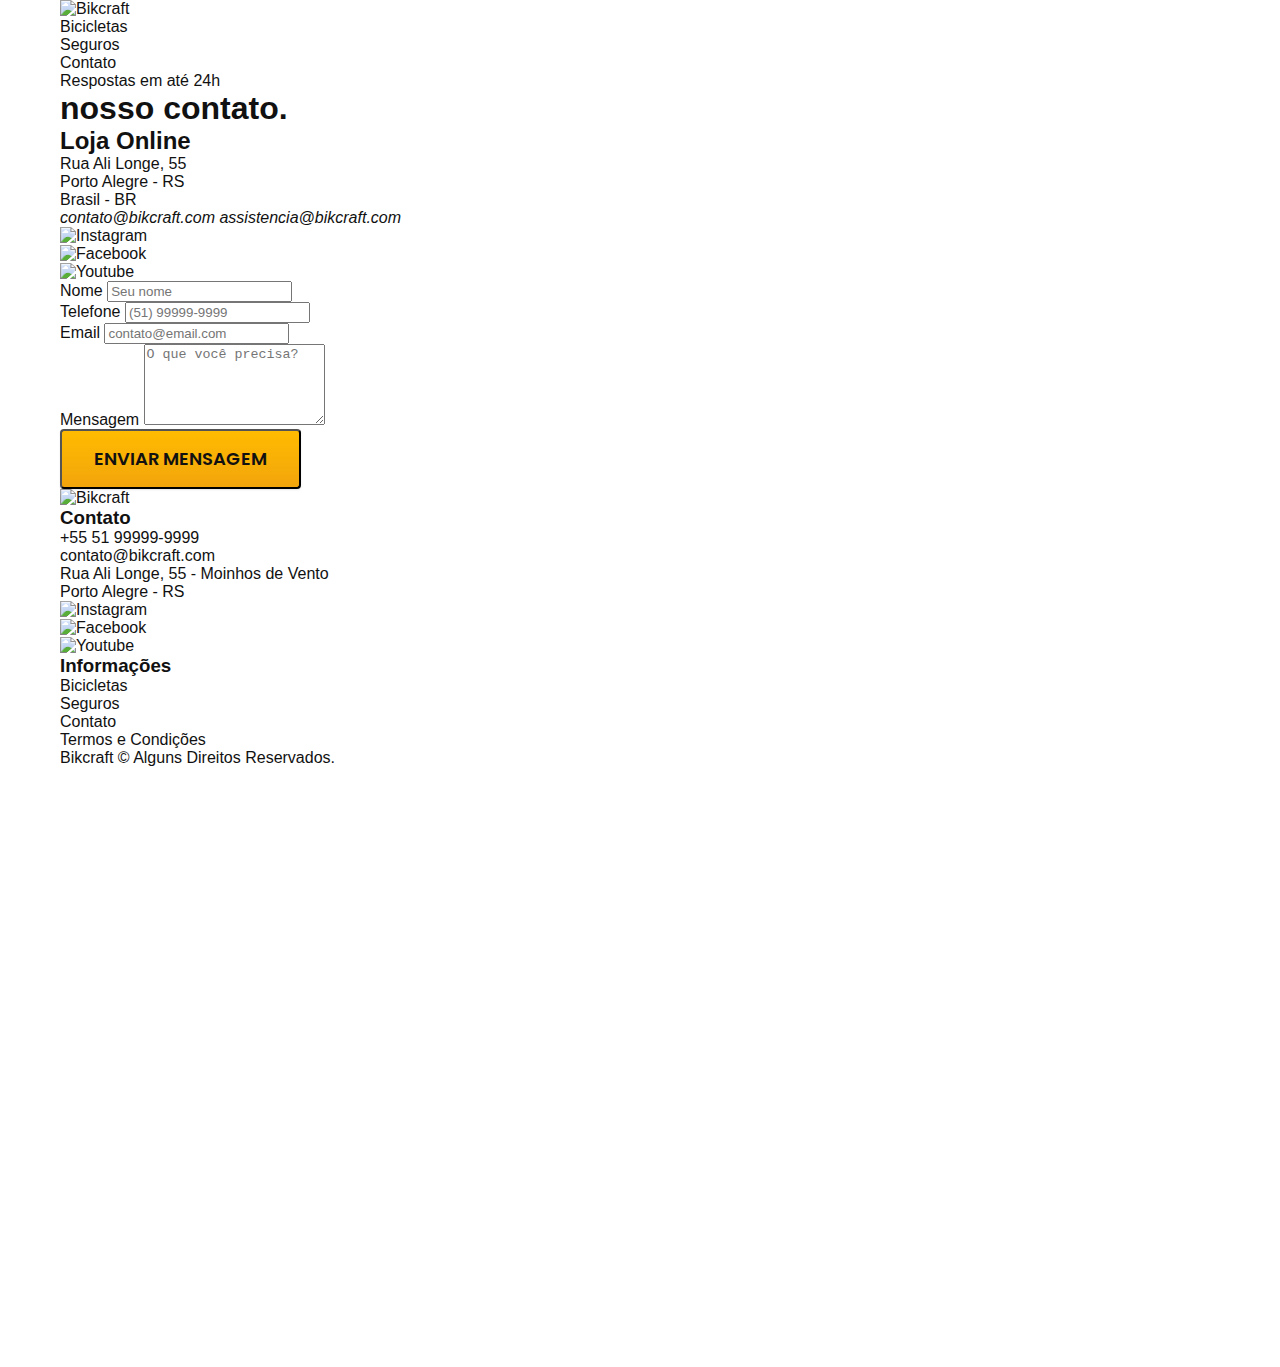
==== contato.html @ effa02eb "att" ====
<!DOCTYPE html>
<html lang="pt-br">
  <head>
    <meta charset="UTF-8" />
    <meta http-equiv="X-UA-Compatible" content="IE=edge" />
    <meta name="viewport" content="width=device-width, initial-scale=1.0" />
    <title>Contato | Bikcraft</title>
    <link href="./css/style.css" rel="stylesheet" />

    <!--  -->
    <link rel="preconnect" href="https://fonts.googleapis.com" />
    <link rel="preconnect" href="https://fonts.gstatic.com" crossorigin />
    <link
      href="https://fonts.googleapis.com/css2?family=Poppins:wght@400;600&family=Roboto:wght@400;500&display=swap"
      rel="stylesheet"
    />
    <link
      href="https://fonts.googleapis.com/css2?family=Merriweather:ital,wght@1,900&display=swap"
      rel="stylesheet"
    />
  </head>
  <body id="termos">
    <header class="header-bg">
      <div class="header container">
        <a href="./"><img src="/img/bikcraft.svg" alt="Bikcraft" /></a>
        <nav aria-label="primaria">
          <ul class="header-menu font-1-m cor-0">
            <li><a href="./bicicletas.html">Bicicletas</a></li>
            <li><a href="./seguros.html">Seguros</a></li>
            <li><a href="./contato.html">Contato</a></li>
          </ul>
        </nav>
      </div>
    </header>

    <main>
      <div class="titulo-bg">
        <div class="titulo container">
          <p class="font-2-l-b cor-5">Respostas em até 24h</p>
          <h1 class="font-1-xxl cor-0">
            nosso contato<span class="cor-p1">.</span>
          </h1>
        </div>
      </div>

      <div class="contato container">
        <section class="contato-dados" aria-label="Endereço">
          <h2 class="font-1-m cor-0">Loja Online</h2>
          <div class="contato-endereco font-2-s cor-4">
            <p>Rua Ali Longe, 55</p>
            <p>Porto Alegre - RS</p>
            <p>Brasil - BR</p>
          </div>
          <address class="contato-meios font-2-s cor-4">
            <a href="mailto:contato@bikcraft.com">contato@bikcraft.com</a>
            <a href="mailto:assistencia@bikcraft.com"
              >assistencia@bikcraft.com</a
            >
          </address>
          <div class="contato-redes">
            <a href="./">
              <img src="./img/redes/instagram-p.svg" alt="Instagram" />
            </a>
            <a href="./">
              <img src="./img/redes/facebook-p.svg" alt="Facebook" />
            </a>
            <a href="./">
              <img src="./img/redes/youtube-p.svg" alt="Youtube" />
            </a>
          </div>
        </section>
        <section class="contato-formulario" aria-label="Formulário">
          <form class="form" action="./contato.html">
            <div>
              <label for="nome">Nome</label>
              <input type="text" id="nome" name="nome" placeholder="Seu nome" />
            </div>
            <div>
              <label for="telefone">Telefone</label>
              <input
                type="text"
                id="nome"
                name="nome"
                placeholder="(51) 99999-9999"
              />
            </div>
            <div>
              <label for="email">Email</label>
              <input
                type="email"
                id="nome"
                name="nome"
                placeholder="contato@email.com"
              />
            </div>
            <div>
              <label for="mensagem">Mensagem</label>
              <textarea
                rows="5"
                id="nome"
                name="nome"
                placeholder="O que você precisa?"
              ></textarea>
            </div>
            <button class="botao">Enviar mensagem</button>
          </form>
        </section>
      </div>
    </main>

    <footer class="footer-bg">
      <div class="footer container">
        <img src="./img/bikcraft.svg" alt="Bikcraft" />
        <div class="footer-contato">
          <h3 class="font-2-l-b cor-0">Contato</h3>
          <ul class="font-2-m cor-5">
            <li><a href="tel:+5551999999999">+55 51 99999-9999</a></li>
            <li>
              <a href="mailto:contato@bikcraft.com">contato@bikcraft.com</a>
            </li>
            <li>Rua Ali Longe, 55 - Moinhos de Vento</li>
            <li>Porto Alegre - RS</li>
          </ul>
          <div class="footer-redes">
            <a href="./">
              <img src="./img/redes/instagram.svg" alt="Instagram" />
            </a>
            <a href="./">
              <img src="./img/redes/facebook.svg" alt="Facebook" />
            </a>
            <a href="./">
              <img src="./img/redes/youtube.svg" alt="Youtube" />
            </a>
          </div>
        </div>
        <div class="footer-informacoes">
          <h3 class="font-2-l-b cor-0">Informações</h3>
          <nav>
            <ul class="font-1-m cor-5">
              <li><a href="./bicicletas.html">Bicicletas</a></li>
              <li><a href="./seguros.html">Seguros</a></li>
              <li><a href="./contato.html">Contato</a></li>
              <li><a href="./termos.html">Termos e Condições</a></li>
            </ul>
          </nav>
        </div>
        <p class="footer-copy font-2-m cor-6">
          Bikcraft © Alguns Direitos Reservados.
        </p>
      </div>
    </footer>
  </body>
</html>
---- css/style.css ----
@import "./global/global.css";
@import "./utilidades/tipografia.css";
@import "./utilidades/cores.css";

@import "./global/header.css";
@import "./global/footer.css";

/* Utilidades */
@import "./utilidades/componentes.css";
@import "./utilidades/formulario.css";

/* Home */
@import "./home/introducao.css";
@import "./home/tecnologia.css";
@import "./home/parceiros.css";
@import "./home/depoimento.css";

/* Bicicleta */
@import "./bicicleta/bicicleta.css";
@import "./bicicleta/seguro.css";

/* Bicicletas */
@import "./bicicletas/bicicletas-lista.css";
@import "./bicicletas/bicicletas.css";

/* Seguros */
@import "./seguros/seguros.css";
@import "./seguros/vantagens.css";
@import "./seguros/perguntas.css";

/* Contato */
@import "./contato/contato.css";
@import "./contato/lojas.css";

/* Termos */
@import "./termos/termos.css";
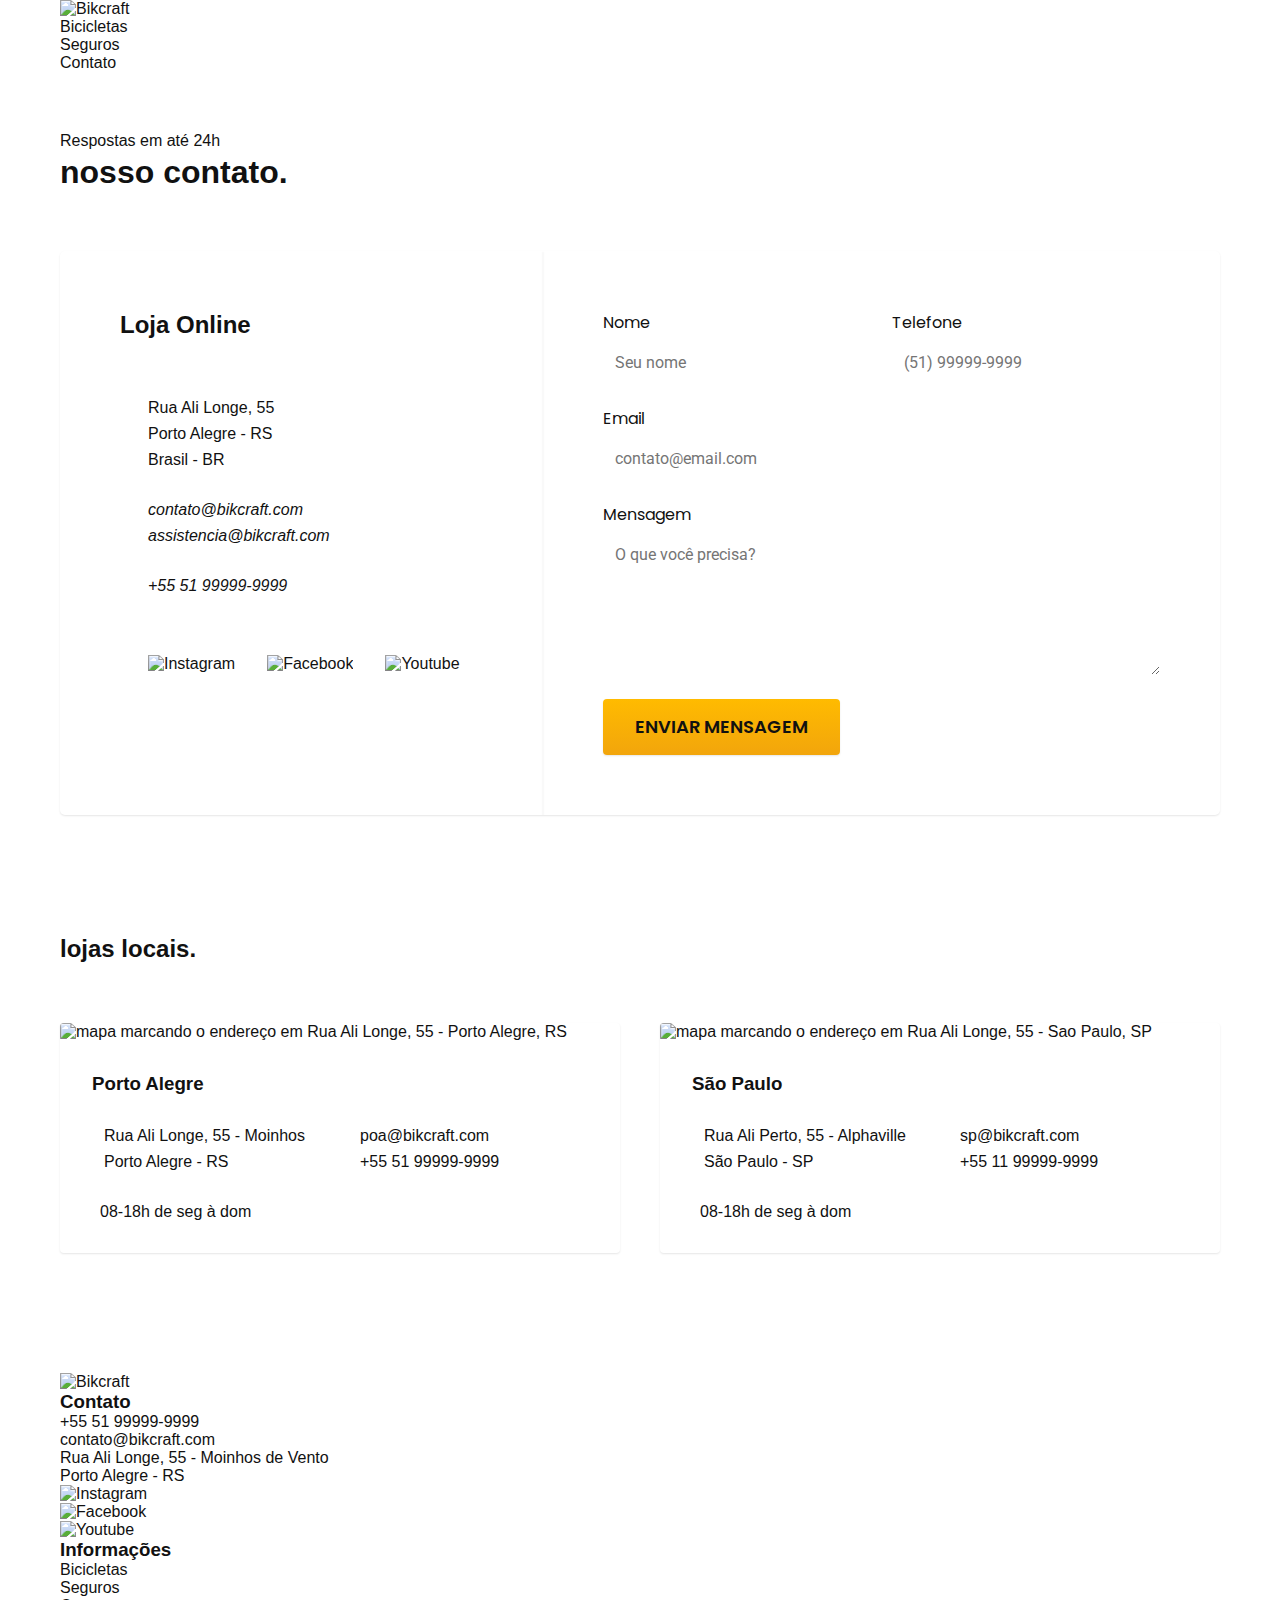
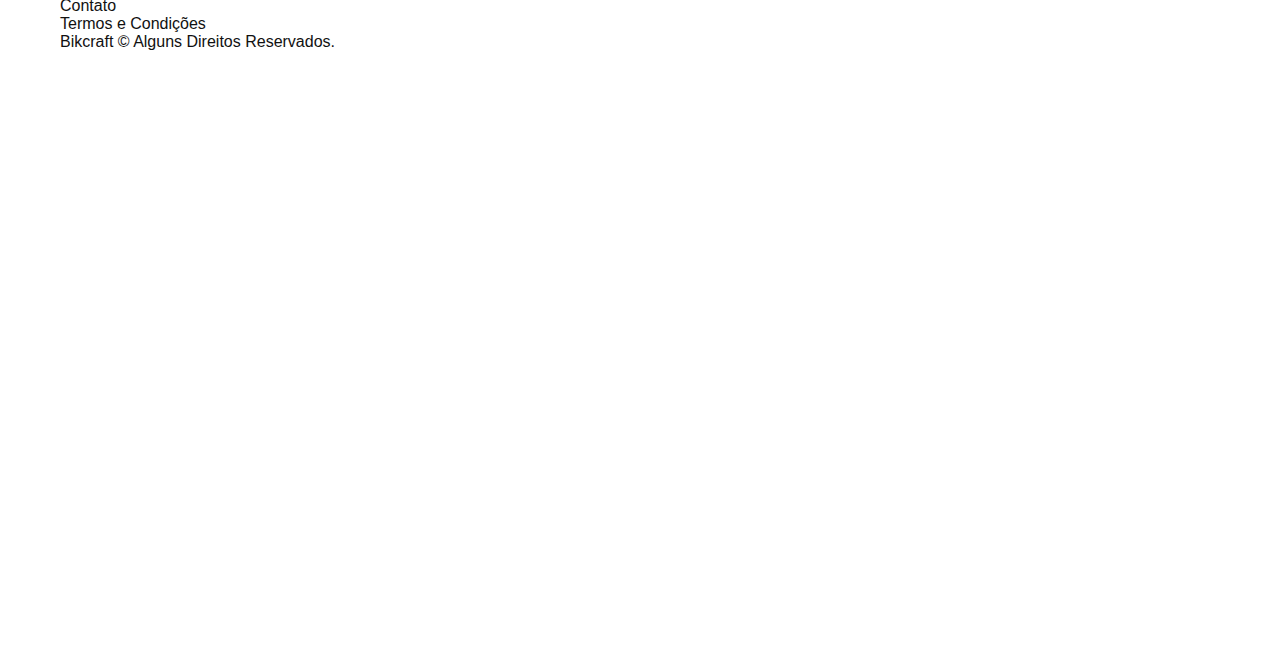
==== commit 570a1368: "orcamento, contato, css" ====
--- a/contato.html
+++ b/contato.html
@@ -19,7 +19,7 @@
       rel="stylesheet"
     />
   </head>
-  <body id="termos">
+  <body id="contato">
     <header class="header-bg">
       <div class="header container">
         <a href="./"><img src="/img/bikcraft.svg" alt="Bikcraft" /></a>
@@ -56,6 +56,7 @@
             <a href="mailto:assistencia@bikcraft.com"
               >assistencia@bikcraft.com</a
             >
+            <a href="tel:+5551999999999">+55 51 99999-9999</a>
           </address>
           <div class="contato-redes">
             <a href="./">
@@ -84,7 +85,7 @@
                 placeholder="(51) 99999-9999"
               />
             </div>
-            <div>
+            <div class="col-2">
               <label for="email">Email</label>
               <input
                 type="email"
@@ -93,7 +94,7 @@
                 placeholder="contato@email.com"
               />
             </div>
-            <div>
+            <div class="col-2">
               <label for="mensagem">Mensagem</label>
               <textarea
                 rows="5"
@@ -102,11 +103,56 @@
                 placeholder="O que você precisa?"
               ></textarea>
             </div>
-            <button class="botao">Enviar mensagem</button>
+            <button class="botao col-2">Enviar mensagem</button>
           </form>
         </section>
       </div>
     </main>
+
+    <article class="lojas container">
+      <h2 class="font-1-xxl">lojas locais<span class="cor-p1">.</span></h2>
+      <div class="lojas-item">
+        <img
+          src="./img/lojas/rj.jpg"
+          alt="mapa marcando o endereço em Rua Ali Longe, 55 - Porto Alegre, RS"
+        />
+        <div class="lojas-conteudo">
+          <h3 class="font-1-xl">Porto Alegre</h3>
+          <div class="lojas-dados font-2-s cor-8">
+            <p>Rua Ali Longe, 55 - Moinhos</p>
+            <p>Porto Alegre - RS</p>
+          </div>
+          <div class="lojas-dados font-2-s cor-8">
+            <a href="mailto:poa@bikcraft.com">poa@bikcraft.com</a>
+            <a href="tel:+5551999999999">+55 51 99999-9999</a>
+          </div>
+          <p class="lojas-tempo font-1-s">
+            <img src="./img/icones/horario.svg" alt="" />08-18h de seg à dom
+          </p>
+        </div>
+      </div>
+
+      <div class="lojas-item">
+        <img
+          src="./img/lojas/sp.jpg"
+          alt="mapa marcando o endereço em Rua Ali Longe, 55 - Sao Paulo, SP"
+        />
+        <div class="lojas-conteudo">
+          <h3 class="font-1-xl">São Paulo</h3>
+          <div class="lojas-dados font-2-s cor-8">
+            <p>Rua Ali Perto, 55 - Alphaville</p>
+            <p>São Paulo - SP</p>
+          </div>
+          <div class="lojas-dados font-2-s cor-8">
+            <a href="mailto:sp@bikcraft.com">sp@bikcraft.com</a>
+            <a href="tel:+5511999999999">+55 11 99999-9999</a>
+          </div>
+          <p class="lojas-tempo font-1-s">
+            <img src="./img/icones/horario.svg" alt="" />08-18h de seg à dom
+          </p>
+        </div>
+      </div>
+    </article>
 
     <footer class="footer-bg">
       <div class="footer container">
--- a/css/style.css
+++ b/css/style.css
@@ -32,5 +32,8 @@
 @import "./contato/contato.css";
 @import "./contato/lojas.css";
 
+/* Orcamento */
+@import "./orcamento/orcamento.css";
+
 /* Termos */
 @import "./termos/termos.css";
